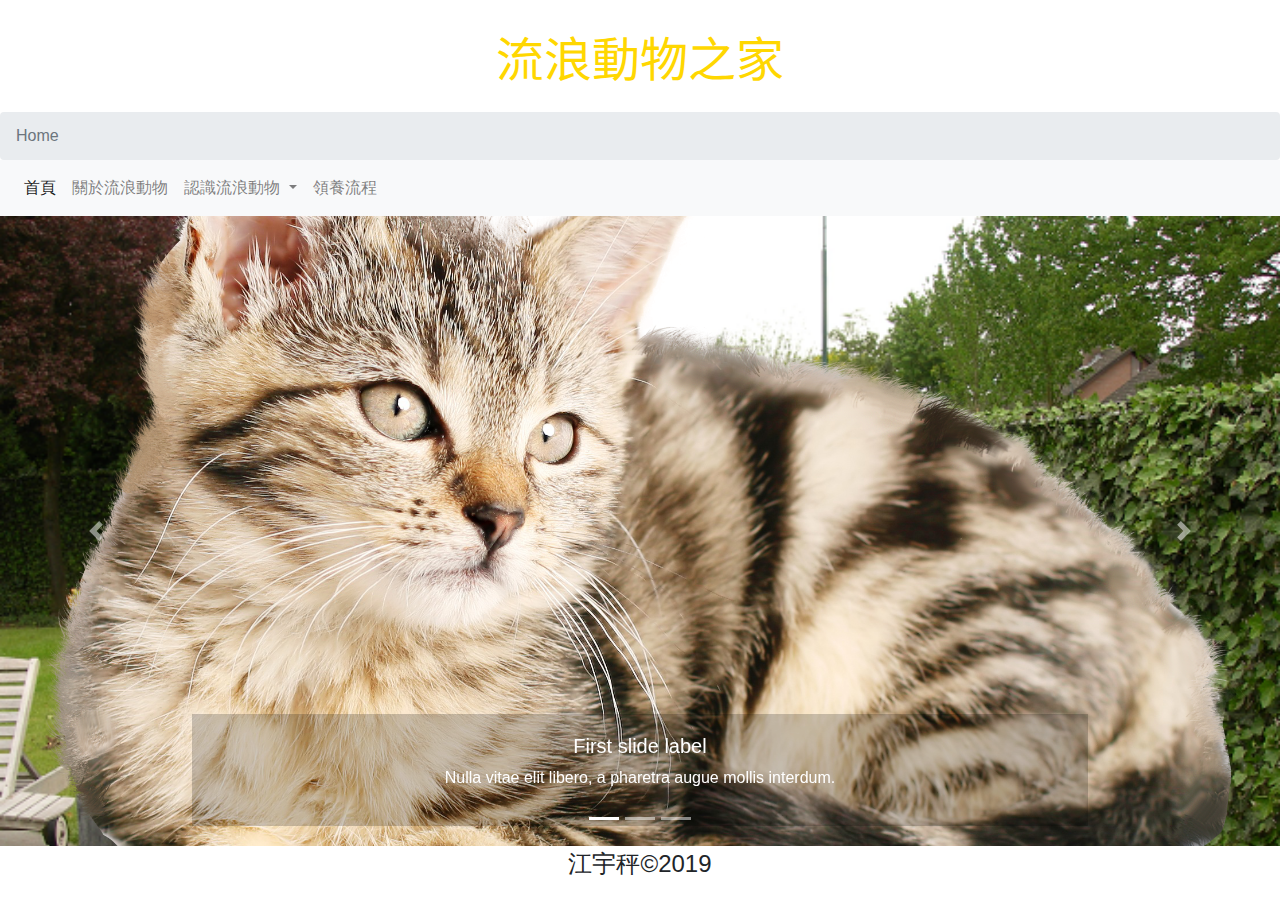
==== index.html @ 1b5770bd "缺大量素材" ====
<!doctype html>
<html lang="zh">

<head>
    <!-- Required meta tags -->
    <meta charset="utf-8">
    <meta name="viewport" content="width=device-width, initial-scale=1, shrink-to-fit=no">

    <!-- Bootstrap CSS -->
    <link rel="stylesheet" href="https://stackpath.bootstrapcdn.com/bootstrap/4.3.1/css/bootstrap.min.css"
        integrity="sha384-ggOyR0iXCbMQv3Xipma34MD+dH/1fQ784/j6cY/iJTQUOhcWr7x9JvoRxT2MZw1T" crossorigin="anonymous">
    <link rel="stylesheet" type="text/css" href="//cdn.jsdelivr.net/npm/slick-carousel@1.8.1/slick/slick.css"/>
    <link rel="stylesheet" href="css/style.css">
    <title>流浪動物之家</title>
</head>

<body>
    <!-- 標題LOGO -->
    <nav id="logo" class="text-center"> 流浪動物之家 </nav>
    <!-- 麵包屑 -->
    <nav aria-label="breadcrumb">
        <ol class="breadcrumb">
          <li class="breadcrumb-item active" aria-current="page">Home</li>
        </ol>
      </nav>
    <!-- 導覽列 -->
    <nav class="navbar navbar-expand-lg navbar-light bg-light">
        <button class="navbar-toggler" type="button" data-toggle="collapse" data-target="#navbarSupportedContent"
            aria-controls="navbarSupportedContent" aria-expanded="false" aria-label="Toggle navigation">
            <span class="navbar-toggler-icon"></span>
        </button>

        <div class="board collapse navbar-collapse" id="navbarSupportedContent">
            <ul class="navbar-nav mr-auto">
                <li class="nav-item active">
                    <a class="nav-link" href="index.html">首頁 <span class="sr-only">(current)</span></a>
                </li>
                <li class="nav-item">
                    <a class="nav-link" href="about.html">關於流浪動物</a>
                </li>
                <li class="nav-item dropdown">
                    <a class="nav-link dropdown-toggle" href="#" id="navbarDropdown" role="button"
                        data-toggle="dropdown" aria-haspopup="true" aria-expanded="false">
                        認識流浪動物
                    </a>
                    <div class="dropdown-menu" aria-labelledby="navbarDropdown">
                        <a class="dropdown-item" href="cats.html">貓咪</a>
                        <a class="dropdown-item" href="dogs.html">狗狗</a>
                        <div class="dropdown-divider"></div>
                        <a class="dropdown-item" href="special-pets.html">特殊寵物</a>
                    </div>
                </li>
                <li class="nav-item">
                    <a class="nav-link" href="adoption.html">領養流程</a>
                </li>
            </ul>
        </div>
    </nav>
    <!-- 輪播 -->
    <div class="bd-example">
        <div id="carouselExampleCaptions" class="carousel slide" data-ride="carousel">
            <ol class="carousel-indicators">
                <li data-target="#carouselExampleCaptions" data-slide-to="0" class="active"></li>
                <li data-target="#carouselExampleCaptions" data-slide-to="1"></li>
                <li data-target="#carouselExampleCaptions" data-slide-to="2"></li>
            </ol>
            <div class="carousel-inner">
                <div class="carousel-item active">
                    <img src="IMG/cat.png" class="d-block w-100" alt="...">
                    <div class="carousel-caption d-none d-md-block">
                        <h5>First slide label</h5>
                        <p>Nulla vitae elit libero, a pharetra augue mollis interdum.</p>
                    </div>
                </div>
                <div class="carousel-item">
                    <img src="IMG/german-hound.png" class="d-block w-100" alt="...">
                    <div class="carousel-caption d-none d-md-block">
                        <h5>Second slide label</h5>
                        <p>Lorem ipsum dolor sit amet, consectetur adipiscing elit.</p>
                    </div>
                </div>
                <div class="carousel-item">
                    <img src="IMG/goldenpuppyandcatcub.png" class="d-block w-100" alt="...">
                    <div class="carousel-caption d-none d-md-block">
                        <h5>Third slide label</h5>
                        <p>Praesent commodo cursus magna, vel scelerisque nisl consectetur.</p>
                    </div>
                </div>
            </div>
            <a class="carousel-control-prev" href="#carouselExampleCaptions" role="button" data-slide="prev">
                <span class="carousel-control-prev-icon" aria-hidden="true"></span>
                <span class="sr-only">Previous</span>
            </a>
            <a class="carousel-control-next" href="#carouselExampleCaptions" role="button" data-slide="next">
                <span class="carousel-control-next-icon" aria-hidden="true"></span>
                <span class="sr-only">Next</span>
            </a>
        </div>
    </div>

    <footer class="text-center">江宇秤&copy;2019</footer>

    <!-- Optional JavaScript -->
    <!-- jQuery first, then Popper.js, then Bootstrap JS -->
    <script src="https://code.jquery.com/jquery-3.3.1.slim.min.js"
        integrity="sha384-q8i/X+965DzO0rT7abK41JStQIAqVgRVzpbzo5smXKp4YfRvH+8abtTE1Pi6jizo"
        crossorigin="anonymous"></script>
    <script src="https://cdnjs.cloudflare.com/ajax/libs/popper.js/1.14.7/umd/popper.min.js"
        integrity="sha384-UO2eT0CpHqdSJQ6hJty5KVphtPhzWj9WO1clHTMGa3JDZwrnQq4sF86dIHNDz0W1"
        crossorigin="anonymous"></script>
    <script src="https://stackpath.bootstrapcdn.com/bootstrap/4.3.1/js/bootstrap.min.js"
        integrity="sha384-JjSmVgyd0p3pXB1rRibZUAYoIIy6OrQ6VrjIEaFf/nJGzIxFDsf4x0xIM+B07jRM"
        crossorigin="anonymous"></script>
    <script type="text/javascript" src="//cdn.jsdelivr.net/npm/slick-carousel@1.8.1/slick/slick.min.js"></script>
</body>

</html>
---- css/style.css ----
@import url("https://fonts.googleapis.com/css?family=Noto+Sans+TC&display=swap");
#logo {
  font-size: 3em;
  margin: 20px auto;
  font-family: 'Noto Sans TC', sans-serif;
  color: gold;
}

.breadcrumb {
  margin-bottom: 0px;
}

.navbar {
  margin-top: 0px;
}

.carousel-inner {
  background-image: url(../IMG/courtyard.png);
  background-size: cover;
}

.carousel img {
  height: 70vh;
  overflow: hidden;
  -o-object-fit: cover;
     object-fit: cover;
}

.carousel-caption {
  background-color: rgba(0, 0, 0, 0.2);
}

footer {
  font-size: 1.5em;
  margin-bottom: 0px;
}
/*# sourceMappingURL=style.css.map */
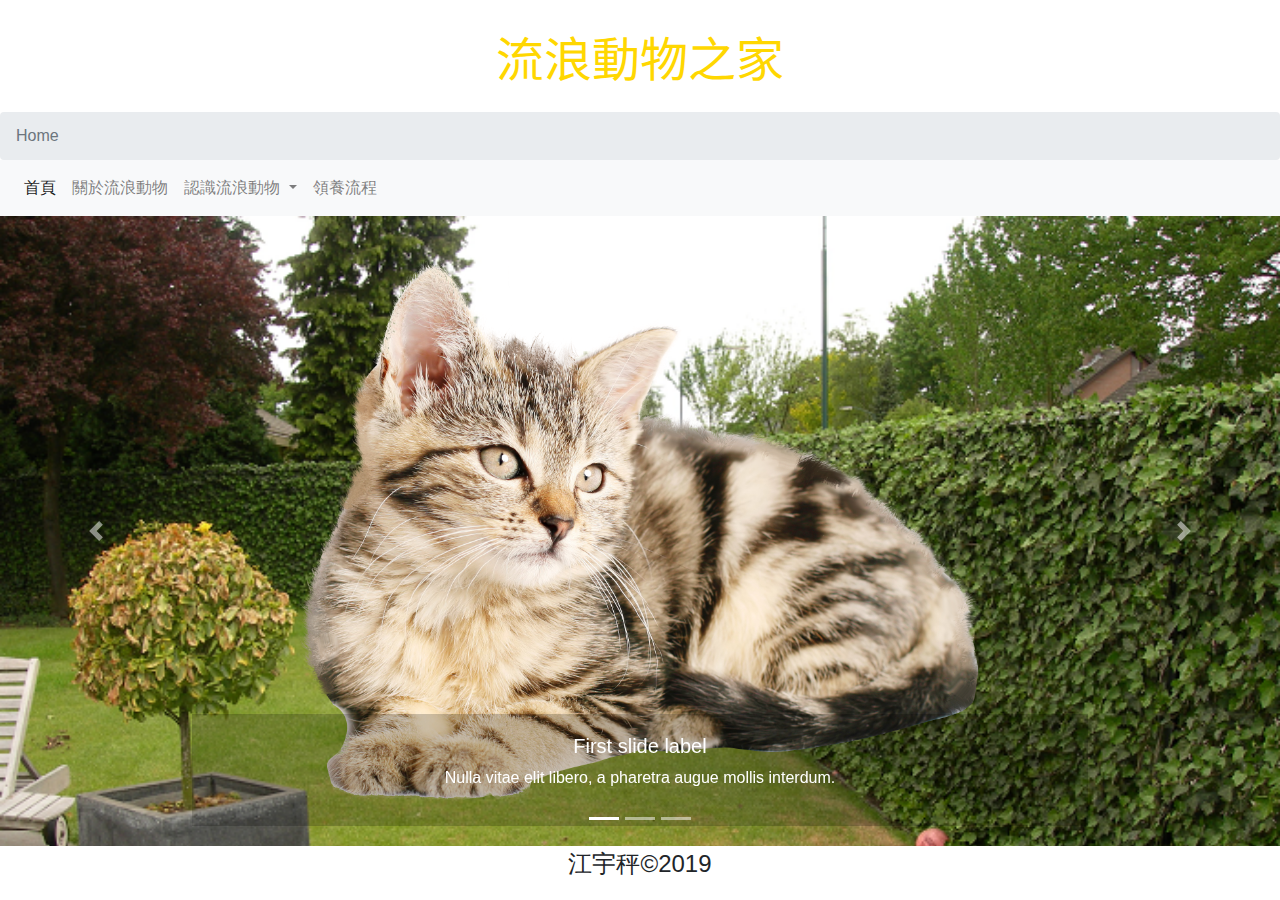
==== commit a014c8a9: "圖片調整" ====
--- a/index.html
+++ b/index.html
@@ -97,6 +97,7 @@
             </a>
         </div>
     </div>
+    <div id="backhome"></div>
 
     <footer class="text-center">江宇秤&copy;2019</footer>
 
@@ -112,6 +113,9 @@
         integrity="sha384-JjSmVgyd0p3pXB1rRibZUAYoIIy6OrQ6VrjIEaFf/nJGzIxFDsf4x0xIM+B07jRM"
         crossorigin="anonymous"></script>
     <script type="text/javascript" src="//cdn.jsdelivr.net/npm/slick-carousel@1.8.1/slick/slick.min.js"></script>
+    <script src="https://ajax.googleapis.com/ajax/libs/jquery/3.4.1/jquery.min.js"></script>
+    <script src="js/java.js"></script>
+
 </body>
 
 </html>--- a/css/style.css
+++ b/css/style.css
@@ -21,9 +21,10 @@
 
 .carousel img {
   height: 70vh;
+  width: 40vw;
   overflow: hidden;
-  -o-object-fit: cover;
-     object-fit: cover;
+  -o-object-fit: contain;
+     object-fit: contain;
 }
 
 .carousel-caption {
